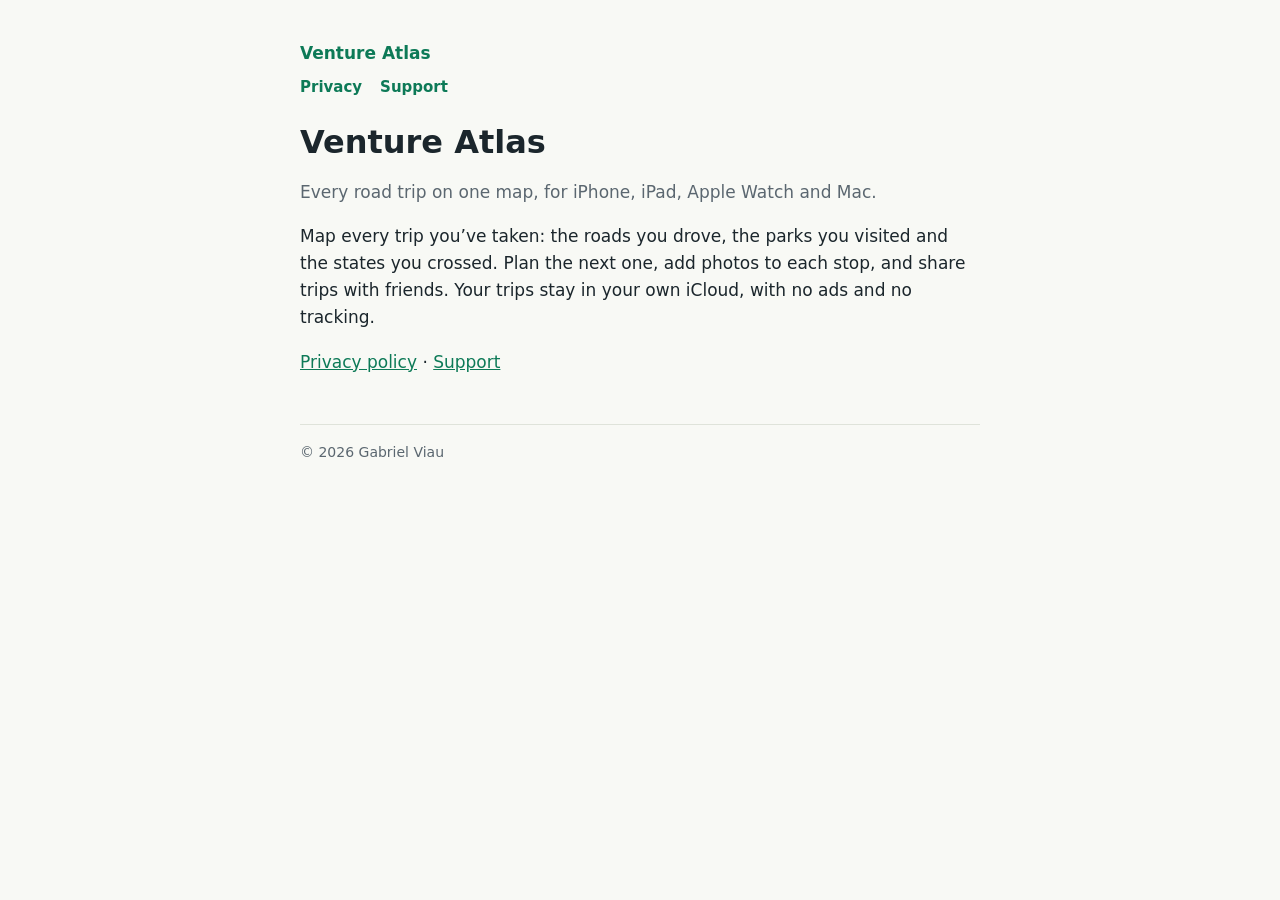
==== index.html @ 7ca736db "Create index.html" ====
<!doctype html><html lang="en"><head><meta charset="utf-8"><meta name="viewport" content="width=device-width,initial-scale=1">
<title>Venture Atlas</title><link rel="stylesheet" href="style.css"></head><body><main>
<header><a href="./">Venture Atlas</a><nav><a href="privacy.html">Privacy</a><a href="support.html">Support</a></nav></header>
<h1>Venture Atlas</h1>
<p class="muted">Every road trip on one map, for iPhone, iPad, Apple Watch and Mac.</p>
<p>Map every trip you’ve taken: the roads you drove, the parks you visited and the states you crossed. Plan the next one, add photos to each stop, and share trips with friends. Your trips stay in your own iCloud, with no ads and no tracking.</p>
<p><a href="privacy.html">Privacy policy</a> · <a href="support.html">Support</a></p>
<footer>© 2026 Gabriel Viau</footer></main></body></html>
---- style.css ----
:root{--bg:#F8F9F5;--ink:#1B262C;--muted:#5b6770;--brand:#0D7A57;--line:#dfe3da}
@media (prefers-color-scheme:dark){:root{--bg:#121A1E;--ink:#E5ECE8;--muted:#9aa7a2;--brand:#3fb68b;--line:#2a363a}}
*{box-sizing:border-box}body{margin:0;background:var(--bg);color:var(--ink);font:17px/1.6 -apple-system,BlinkMacSystemFont,"Segoe UI",system-ui,sans-serif}
main{max-width:720px;margin:0 auto;padding:40px 20px 64px}
header a{color:var(--brand);font-weight:600;text-decoration:none}
h1{font-size:32px;line-height:1.2;margin:24px 0 4px}h2{font-size:20px;margin:32px 0 6px}
p,li{color:var(--ink)}.muted{color:var(--muted)}a{color:var(--brand)}
nav{display:flex;gap:18px;margin-top:8px;font-size:15px}footer{margin-top:48px;padding-top:16px;border-top:1px solid var(--line);font-size:14px;color:var(--muted)}
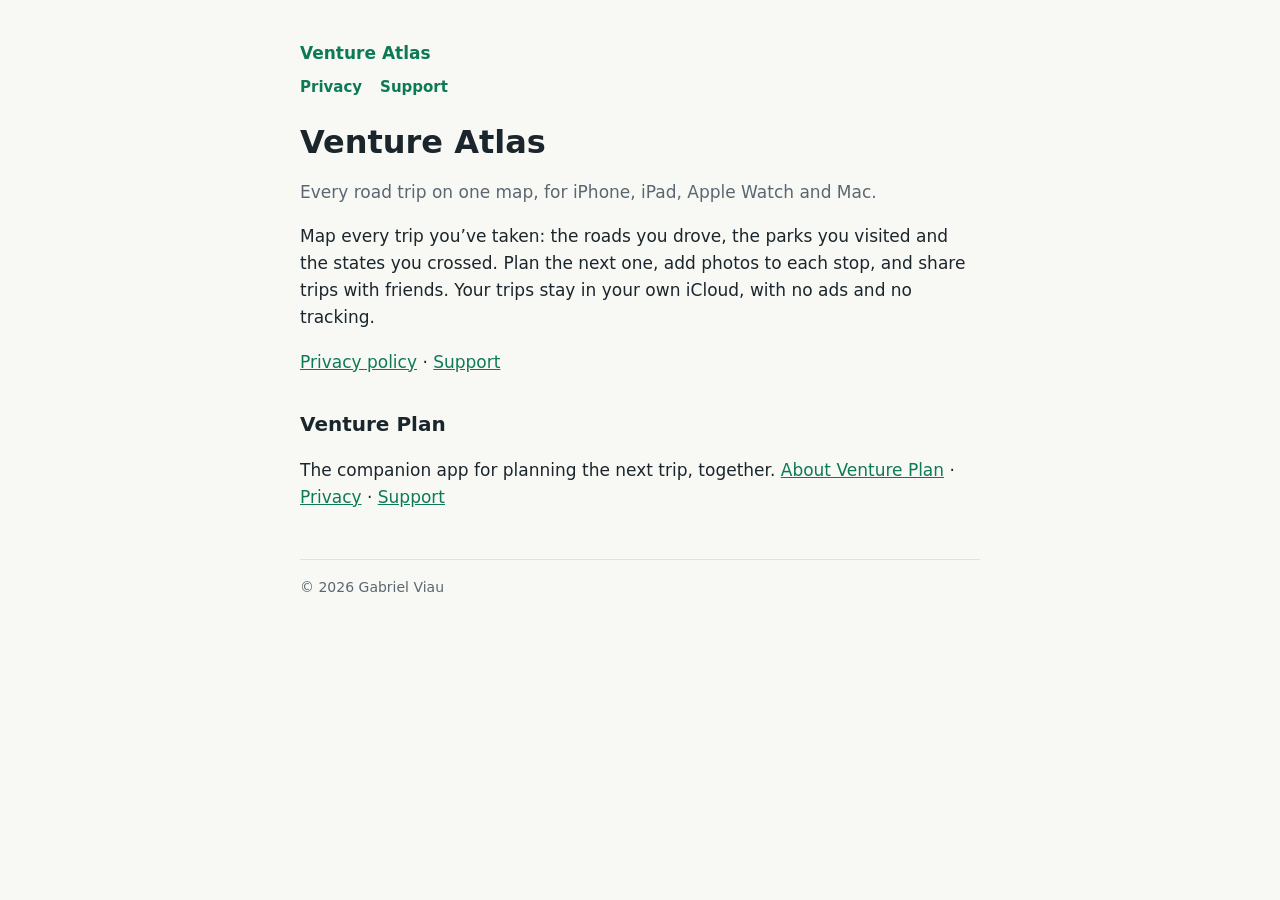
==== commit 79de6d07: "Venture Plan pages: home, privacy policy and support Co-Authored-By: Claude Opus 5.5 <noreply@anthro" ====
--- a/index.html
+++ b/index.html
@@ -5,4 +5,6 @@
 <p class="muted">Every road trip on one map, for iPhone, iPad, Apple Watch and Mac.</p>
 <p>Map every trip you’ve taken: the roads you drove, the parks you visited and the states you crossed. Plan the next one, add photos to each stop, and share trips with friends. Your trips stay in your own iCloud, with no ads and no tracking.</p>
 <p><a href="privacy.html">Privacy policy</a> · <a href="support.html">Support</a></p>
+<h2>Venture Plan</h2>
+<p>The companion app for planning the next trip, together. <a href="plan/">About Venture Plan</a> · <a href="plan/privacy.html">Privacy</a> · <a href="plan/support.html">Support</a></p>
 <footer>© 2026 Gabriel Viau</footer></main></body></html>
